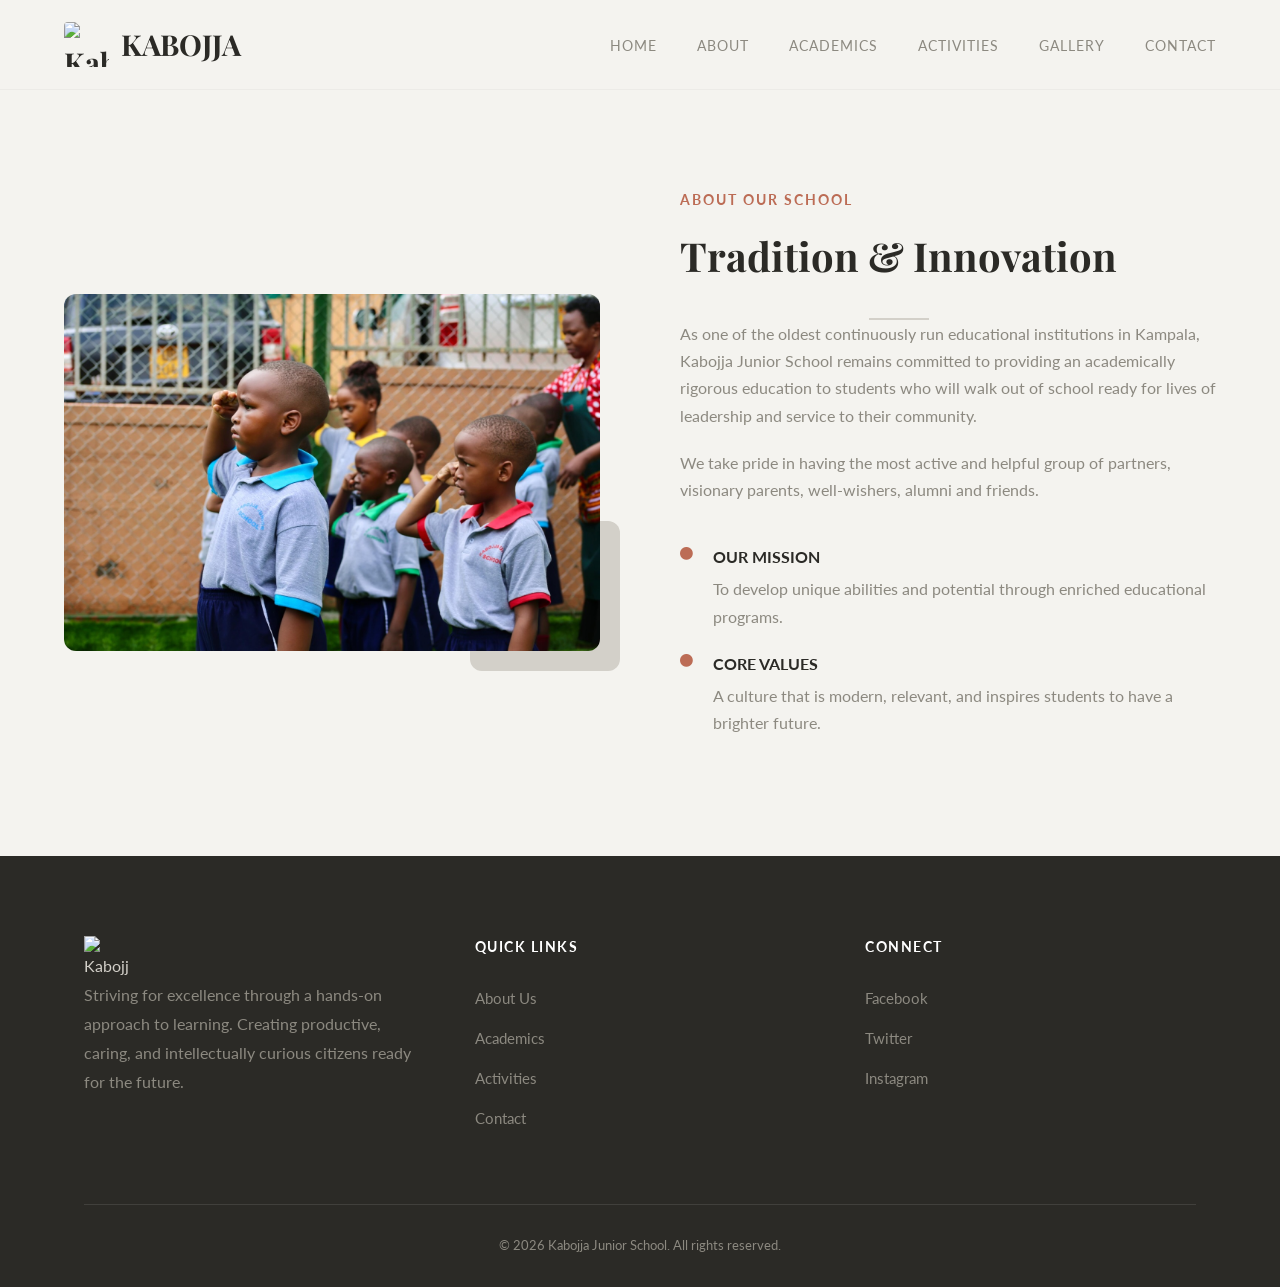
==== about.html @ 09603e0b "Add files via upload First files added" ====
<!DOCTYPE html>
<html lang="en">
<head>
     <meta charset="UTF-8">
    <meta name="viewport" content="width=device-width, initial-scale=1.0">
    <meta name="description" content="Kabojja Junior School - Excellence in Education.">
    <title>Kabojja Junior School</title>
    <link rel="preconnect" href="https://fonts.googleapis.com">
    <link rel="preconnect" hrefv="https://fonts.gstatic.com" crossorigin>
    <link href="https://fonts.googleapis.com/css2?family=Lato:wght@300;400;700&family=Playfair+Display:wght@400;600;700&display=swap" rel="stylesheet">
    <link rel="stylesheet" href="https://cdnjs.cloudflare.com/ajax/libs/font-awesome/6.4.0/css/all.min.css">
<link rel="stylesheet" href="style.css">
    <title>About — Kabojja Junior School</title>
</head>
<body>

    <header>
        <nav class="navbar container">
              <a href="index.html" class="logo">
               <img src="images/cropped-ChatGPT-Image-Feb-26-2026-10_09_23-AM.png" alt="Kabojja Junior School Logo"style="width:45px; height:45px; object-fit:contain;" >
                <span>KABOJJA</span>
            </a>
           <ul class="nav-links" id="navLinks">
    <li><a href="index.html"     class="nav-link">Home</a></li>
    <li><a href="about.html"     class="nav-link">About</a></li>
    <li><a href="academics.html" class="nav-link">Academics</a></li>
    <li><a href="activities.html"class="nav-link">Activities</a></li>
    <li><a href="gallery.html"   class="nav-link">Gallery</a></li>
    <li><a href="contact.html"   class="nav-link">Contact</a></li>
</ul>
        </nav>
    </header>

    <main>
        <section id="about" class="page-section">
            <div class="container section-padding">
                <div class="about-grid">
                    <div class="about-img-wrapper">
                        <img src="Images\670849788_17949337455136534_8697728919648039311_n.jpg" alt="Kabojja Students">
                        <div class="about-deco"></div>
                    </div>
                    <div>
                        <div class="section-header" style="text-align: left; margin: 0;">
                            <span>About Our School</span>
                            <h2 style="padding-bottom: 30px;">Tradition & Innovation</h2>
                        </div>
                        <p style="margin-bottom: 20px; color: var(--n-mid);">
                            As one of the oldest continuously run educational institutions in Kampala, Kabojja Junior School remains committed to providing an academically rigorous education to students who will walk out of school ready for lives of leadership and service to their community.
                        </p>
                        <p style="margin-bottom: 40px; color: var(--n-mid);">
                            We take pride in having the most active and helpful group of partners, visionary parents, well-wishers, alumni and friends.
                        </p>

                        <div class="feature-list">
                            <div class="feature-item">
                                <i class="fas fa-circle"></i>
                                <div>
                                    <h4>Our Mission</h4>
                                    <p>To develop unique abilities and potential through enriched educational programs.</p>
                                </div>
                            </div>
                            <div class="feature-item">
                                <i class="fas fa-circle"></i>
                                <div>
                                    <h4>Core Values</h4>
                                    <p>A culture that is modern, relevant, and inspires students to have a brighter future.</p>
                                </div>
                            </div>
                        </div>
                    </div>
                </div>
            </div>
        </section>
    </main>

    <footer>
        <div class="container">
            <div class="grid-3" style="gap: 60px;">
                <div class="footer-col">
                     <a href="index.html" class="logo"></a>
               <img src="images/cropped-ChatGPT-Image-Feb-26-2026-10_09_23-AM.png" alt="Kabojja Junior School Logo"style="width:45px; height:45px; object-fit:contain;" >
                    <p style="line-height: 1.8; color: var(--n-mid);">
                        Striving for excellence through a hands-on approach to learning. Creating productive, caring, and intellectually curious citizens ready for the future.
                    </p>
                </div>
                <div class="footer-col">
                    <h4>Quick Links</h4>
                      <ul class="footer-links">
                        <li><a href="about.html">About Us</a></li>
                        <li><a href="academics.html">Academics</a></li>
                        <li><a href="activities.html">Activities</a></li>
                        <li><a href="contact.html">Contact</a></li>
                    </ul>
                </div>
                <div class="footer-col">
                    <h4>Connect</h4>
                    <ul class="footer-links">
                        <li><a href="#">Facebook</a></li>
                        <li><a href="#">Twitter</a></li>
                        <li><a href="#">Instagram</a></li>
                    </ul>
                </div>
            </div>
            <div class="copyright">
                &copy; 2026 Kabojja Junior School. All rights reserved.
            </div>
        </div> 
    </footer>

    <script src="js/main.js"></script>
</body>
</html>
---- style.css ----
:root {
            
            --n-lightest: #F4F3EF;   
            --n-light:    #D3D0C9;   
            --n-mid:      #8C8980;   
            --n-dark:     #504E48;   
            --n-darkest:  #2B2A26;   

            
            --accent:     #BC6C55;   
            
            
            --radius-sm: 2px;
            --radius-pill: 50px;
            --radius-lg: 12px;
            --shadow-soft: 0 10px 30px rgba(75, 74, 70, 0.06);
            --transition: all 0.3s cubic-bezier(0.25, 1, 0.5, 1);
        }

        * { margin: 0; padding: 0; box-sizing: border-box; }

        body {
            font-family: 'Lato', sans-serif;
            color: var(--n-dark);
            background-color: var(--n-lightest);
            line-height: 1.7;
            overflow-x: hidden;
        }

        h1, h2, h3, h4, h5, h6 {
            font-family: 'Playfair Display', serif;
            color: var(--n-darkest);
        }

        a { text-decoration: none; color: inherit; transition: var(--transition); }
        ul { list-style: none; }
        img { max-width: 100%; display: block; object-fit: cover; }


        .container {
            width: 90%;
            max-width: 1200px;
            margin: 0 auto;
            padding: 0 20px;
        }

        .section-padding { padding: 100px 0; }
        .text-center { text-align: center; }

        .section-header {
            margin-bottom: 60px;
            text-align: center;
            max-width: 700px;
            margin-left: auto;
            margin-right: auto;
        }

        .section-header span {
            display: block;
            font-family: 'Lato', sans-serif;
            font-size: 0.85rem;
            text-transform: uppercase;
            letter-spacing: 2px;
            color: var(--accent);
            margin-bottom: 10px;
            font-weight: 700;
        }

        .section-header h2 {
            font-size: 2.5rem;
            position: relative;
            display: inline-block;
            padding-bottom: 20px;
        }

        .section-header h2::after {
            content: '';
            position: absolute;
            bottom: 0;
            left: 50%;
            transform: translateX(-50%);
            width: 60px;
            height: 2px;
            background-color: var(--n-light);
        }

        
        .btn {
            display: inline-block;
            padding: 16px 40px;
            font-family: 'Lato', sans-serif;
            font-weight: 700;
            font-size: 0.9rem;
            text-transform: uppercase;
            letter-spacing: 1px;
            border-radius: var(--radius-pill);
            cursor: pointer;
            transition: var(--transition);
            border: none;
        }

        .btn-primary {
            background-color: var(--accent);
            color: white;
            box-shadow: 0 4px 15px rgba(188, 108, 85, 0.3);
        }

        .btn-primary:hover {
            transform: translateY(-2px);
            background-color: var(--n-darkest);
        }

        .btn-outline {
            background-color: transparent;
            border: 1px solid var(--n-lightest);
            color: var(--n-lightest);
        }

        .btn-outline:hover {
            background-color: var(--n-lightest);
            color: var(--n-darkest);
        }

        
        header {
            background-color: var(--n-lightest);
            position: sticky;
            top: 0;
            z-index: 1000;
            box-shadow: 0 1px 0 rgba(0,0,0,0.03);
        }

        .navbar {
            display: flex;
            justify-content: space-between;
            align-items: center;
            padding: 20px 0;
        }

        .logo {
            display: flex;
            align-items: center;
            font-family: 'Playfair Display', serif;
            font-size: 1.8rem;
            font-weight: 700;
            color: var(--n-darkest);
            gap:0px;
        }

        .logo img { margin-right:12px; border-radius:4px;flex-shrink:0; }

        .nav-links {
            display: flex;
            gap: 40px;
        }

        .nav-links a {
            font-family: 'Lato', sans-serif;
            font-size: 0.9rem;
            text-transform: uppercase;
            letter-spacing: 1px;
            color: var(--n-mid);
            position: relative;
        }

        .nav-links a::after {
            content: '';
            position: absolute;
            bottom: -4px;
            left: 0;
            width: 0;
            height: 1px;
            background-color: var(--accent);
            transition: width 0.3s ease;
        }

        .nav-links a:hover, .nav-links a.active { color: var(--n-darkest); }
        .nav-links a:hover::after, .nav-links a.active::after { width: 100%; }
        .mobile-toggle { display: none; cursor: pointer; color: var(--n-darkest); }

        
       main{animation: fadeIn 0.6s ease-out; }
        @keyframes fadeIn {
            from { opacity: 0; transform: translateY(10px); }
            to { opacity: 1; transform: translateY(0); }
        }

        /* =========================================
           5. HOME
           ========================================= */
        .hero {
            position: relative;
            height: 85vh;
            background: url('../Images/WhatsApp-Image-2025-10-18-at-10.03.05-AM.jpeg') no-repeat center center/cover;
            display: flex;
            align-items: center;
            color: var(--n-lightest);
            filter: contrast(0.9) brightness(0.9);
        }

        .hero-overlay {
            position: absolute;
            top: 0; left: 0; width: 100%; height: 100%;
            background: linear-gradient(rgba(43, 42, 38, 0.5), rgba(43, 42, 38, 0.3));
        }

        .hero-content {
            position: relative;
            z-index: 2;
            max-width: 800px;
        }

        .hero h1 {
            color: var(--n-lightest);
            font-size: 4rem;
            font-weight: 400;
            margin-bottom: 25px;
        }
        
        .hero h1 span { font-style: italic; font-weight: 300; color: var(--accent); }
        .hero p { font-size: 1.15rem; margin-bottom: 40px; opacity: 0.9; }

        /* =========================================
           6. CARDS (COLOURFUL HOVER)
           ========================================= */
        .grid-3 {
            display: grid;
            grid-template-columns: repeat(auto-fit, minmax(300px, 1fr));
            gap: 40px;
        }

        .card {
            background: var(--n-lightest);
            padding: 40px;
            border-radius: var(--radius-lg);
            border: 1px solid rgba(211, 208, 201, 0.4);
            transition: var(--transition);
            
            /* Variable for specific card color, defaults to accent */
            --hover-c: var(--accent); 
        }

        .card:hover {
            transform: translateY(-8px);
            border-color: var(--hover-c);
            box-shadow: var(--shadow-soft);
        }

        .card-icon {
            width: 60px;
            height: 60px;
            background-color: #fff;
            border: 1px solid var(--n-light);
            border-radius: 50%;
            display: flex;
            align-items: center;
            justify-content: center;
            margin-bottom: 25px;
            color: var(--n-mid);
            transition: var(--transition);
        }

        .card:hover .card-icon {
            background-color: var(--hover-c);
            color: #fff;
            border-color: var(--hover-c);
            transform: rotate(10deg); /* Subtle playful rotation */
        }

        .card h3 { margin-bottom: 15px; transition: 0.3s; }
        .card:hover h3 { color: var(--hover-c); }
        .card p { color: var(--n-mid); font-size: 0.95rem; }

        /* =========================================
           7. ABOUT
           ========================================= */
        .about-grid { display: grid; grid-template-columns: 1fr 1fr; gap: 80px; align-items: center; }
        .about-img-wrapper { position: relative; }
        .about-img-wrapper img { border-radius: var(--radius-lg); }
        .about-deco {
            position: absolute; bottom: -20px; right: -20px;
            width: 150px; height: 150px; background-color: var(--n-light); z-index: -1;
            border-radius: var(--radius-lg);
        }
        .feature-list { margin-top: 40px; }
        .feature-item { display: flex; align-items: flex-start; margin-bottom: 20px; }
        .feature-item i { color: var(--accent); margin-right: 20px; font-size: 0.8rem; margin-top: 5px; }
        .feature-item h4 { font-family: 'Lato', sans-serif; font-size: 1rem; margin-bottom: 5px; text-transform: uppercase; }
        .feature-item p { color: var(--n-mid); margin: 0; }

        /* =========================================
           8. CONTACT (WARM & IMPROVED)
           ========================================= */
        .contact-wrapper {
            background-color: #FAF9F6;
            border-radius: 20px;
            overflow: hidden;
            box-shadow: var(--shadow-soft);
            display: grid;
            grid-template-columns: 1fr 1.5fr;
            border: 1px solid white;
        }

        .contact-sidebar {
            background-color: var(--accent);
            color: white;
            padding: 60px;
            display: flex;
            flex-direction: column;
            justify-content: center;
        }

        .contact-sidebar h3 {
            color: white;
            font-family: 'Playfair Display', serif;
            font-size: 2rem;
            margin-bottom: 30px;
        }

        .info-row { margin-bottom: 30px; display: flex; align-items: center; }
        .info-row i {
            font-size: 1.5rem;
            margin-right: 20px;
            background: rgba(255,255,255,0.2);
            width: 40px; height: 40px;
            display: flex; align-items: center; justify-content: center;
            border-radius: 50%;
        }
        .info-row p { font-size: 1.05rem; opacity: 0.9; }

        .contact-content { padding: 60px; background: white; }
        .warm-form-group { margin-bottom: 25px; }
        .warm-label {
            display: block;
            margin-bottom: 10px;
            font-weight: 700;
            font-size: 0.9rem;
            color: var(--n-mid);
            margin-left: 10px;
        }

        .warm-input, .warm-textarea {
            width: 100%;
            background-color: var(--n-lightest);
            border: 2px solid transparent;
            padding: 18px 25px;
            border-radius: 50px;
            font-family: 'Lato', sans-serif;
            font-size: 1rem;
            color: var(--n-darkest);
            transition: var(--transition);
        }

        .warm-input:focus, .warm-textarea:focus {
            outline: none;
            background-color: #fff;
            border-color: var(--accent);
            box-shadow: 0 4px 15px rgba(188, 108, 85, 0.1);
        }

        .warm-textarea {
            border-radius: 20px;
            resize: vertical;
            min-height: 120px;
        }

        /* =========================================
           9. GALLERY
           ========================================= */
        .gallery-container { position: relative; max-width: 1000px; margin: 0 auto; border-radius: var(--radius-lg); overflow: hidden; aspect-ratio: 16/9; box-shadow: var(--shadow-soft); }
        .gallery-track { display: flex; transition: transform 0.5s ease; height: 100%; }
        .gallery-slide { min-width: 100%; height: 100%; }
        .gallery-slide img { width: 100%; height: 100%; object-fit: cover; }
        .gallery-btn {
            position: absolute; top: 50%; transform: translateY(-50%);
            background: rgba(255,255,255,0.8); width: 45px; height: 45px;
            border-radius: 50%; border: none; cursor: pointer;
            color: var(--n-darkest); transition: 0.3s;
        }
        .gallery-btn:hover { background: var(--accent); color: white; }
        .prev-btn { left: 20px; }
        .next-btn { right: 20px; }

        /* =========================================
           10. FOOTER
           ========================================= */
        footer { background-color: var(--n-darkest); color: var(--n-light); padding: 80px 0 30px; margin-top: auto; }
        .footer-logo { font-family: 'Playfair Display', serif; font-size: 1.5rem; color: white; margin-bottom: 20px; display: block; }
        .footer-col h4 { color: white; font-family: 'Lato', sans-serif; text-transform: uppercase; letter-spacing: 1.5px; font-size: 0.85rem; margin-bottom: 25px; }
        .footer-links li { margin-bottom: 12px; }
        .footer-links a { color: var(--n-mid); font-size: 0.95rem; }
        .footer-links a:hover { color: var(--accent); }
        .copyright { text-align: center; margin-top: 60px; padding-top: 30px; border-top: 1px solid rgba(255,255,255,0.1); font-size: 0.8rem; color: var(--n-mid); }

        /* Responsive */
        @media (max-width: 992px) {
            .about-grid, .contact-wrapper { grid-template-columns: 1fr; }
            .contact-sidebar { padding: 40px; }
            .contact-content { padding: 40px; }
            .hero h1 { font-size: 3rem; }
        }
        @media (max-width: 768px) {
            .mobile-toggle { display: block; }
            .nav-links {
                position: fixed; top: 0; right: 0; height: 100vh; width: 80%;
                background: #FAF9F6; flex-direction: column; justify-content: center;
                box-shadow: -5px 0 20px rgba(0,0,0,0.1); transform: translateX(100%); transition: 0.4s ease;
            }
            .nav-links.active { transform: translateX(0); }
            .hero h1 { font-size: 2.5rem; }
        }
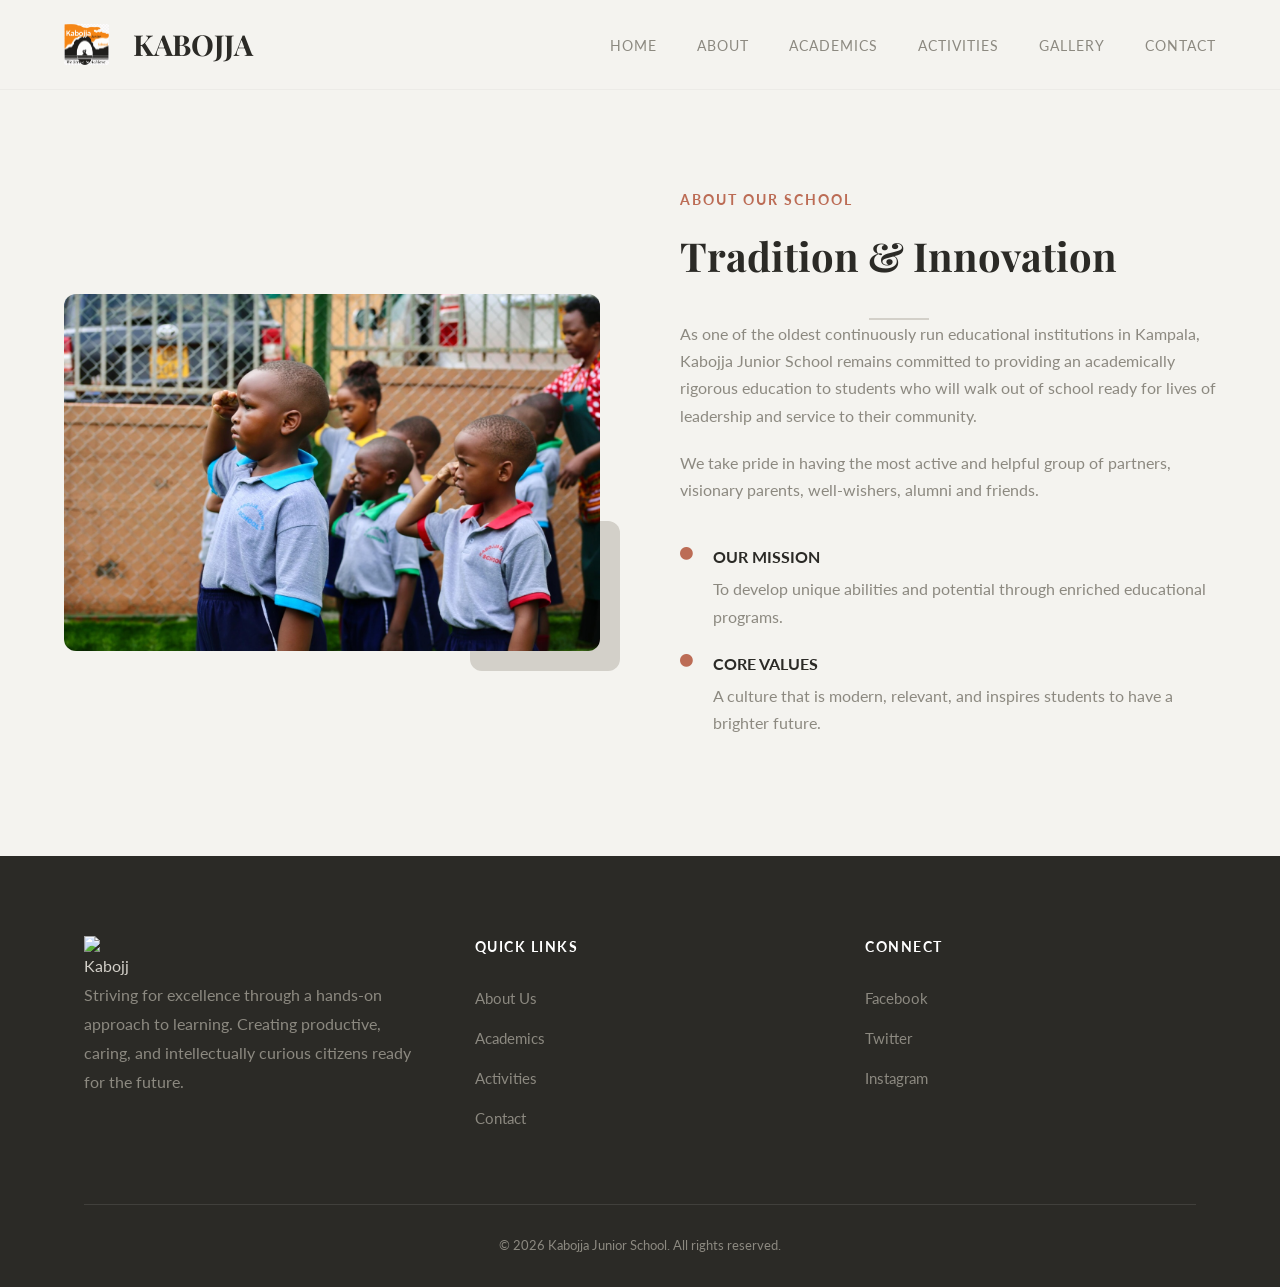
==== commit fd70f107: "Fix HTML formatting and structure in about.html" ====
--- a/about.html
+++ b/about.html
@@ -17,7 +17,7 @@
     <header>
         <nav class="navbar container">
               <a href="index.html" class="logo">
-               <img src="images/cropped-ChatGPT-Image-Feb-26-2026-10_09_23-AM.png" alt="Kabojja Junior School Logo"style="width:45px; height:45px; object-fit:contain;" >
+               <img src="Images/cropped-ChatGPT-Image-Feb-26-2026-10_09_23-AM.png" alt="Kabojja Junior School Logo"style="width:45px; height:45px; object-fit:contain;" >
                 <span>KABOJJA</span>
             </a>
            <ul class="nav-links" id="navLinks">
@@ -109,4 +109,4 @@
 
     <script src="js/main.js"></script>
 </body>
-</html>+</html>
--- a/style.css
+++ b/style.css
@@ -144,7 +144,7 @@
             font-size: 1.8rem;
             font-weight: 700;
             color: var(--n-darkest);
-            gap:0px;
+            gap:12px;
         }
 
         .logo img { margin-right:12px; border-radius:4px;flex-shrink:0; }
@@ -191,7 +191,7 @@
         .hero {
             position: relative;
             height: 85vh;
-            background: url('../Images/WhatsApp-Image-2025-10-18-at-10.03.05-AM.jpeg') no-repeat center center/cover;
+            background: url('Images/WhatsApp-Image-2025-10-18-at-10.03.05-AM.jpeg') no-repeat center center/cover;
             display: flex;
             align-items: center;
             color: var(--n-lightest);
@@ -408,4 +408,4 @@
             }
             .nav-links.active { transform: translateX(0); }
             .hero h1 { font-size: 2.5rem; }
-        }+        }
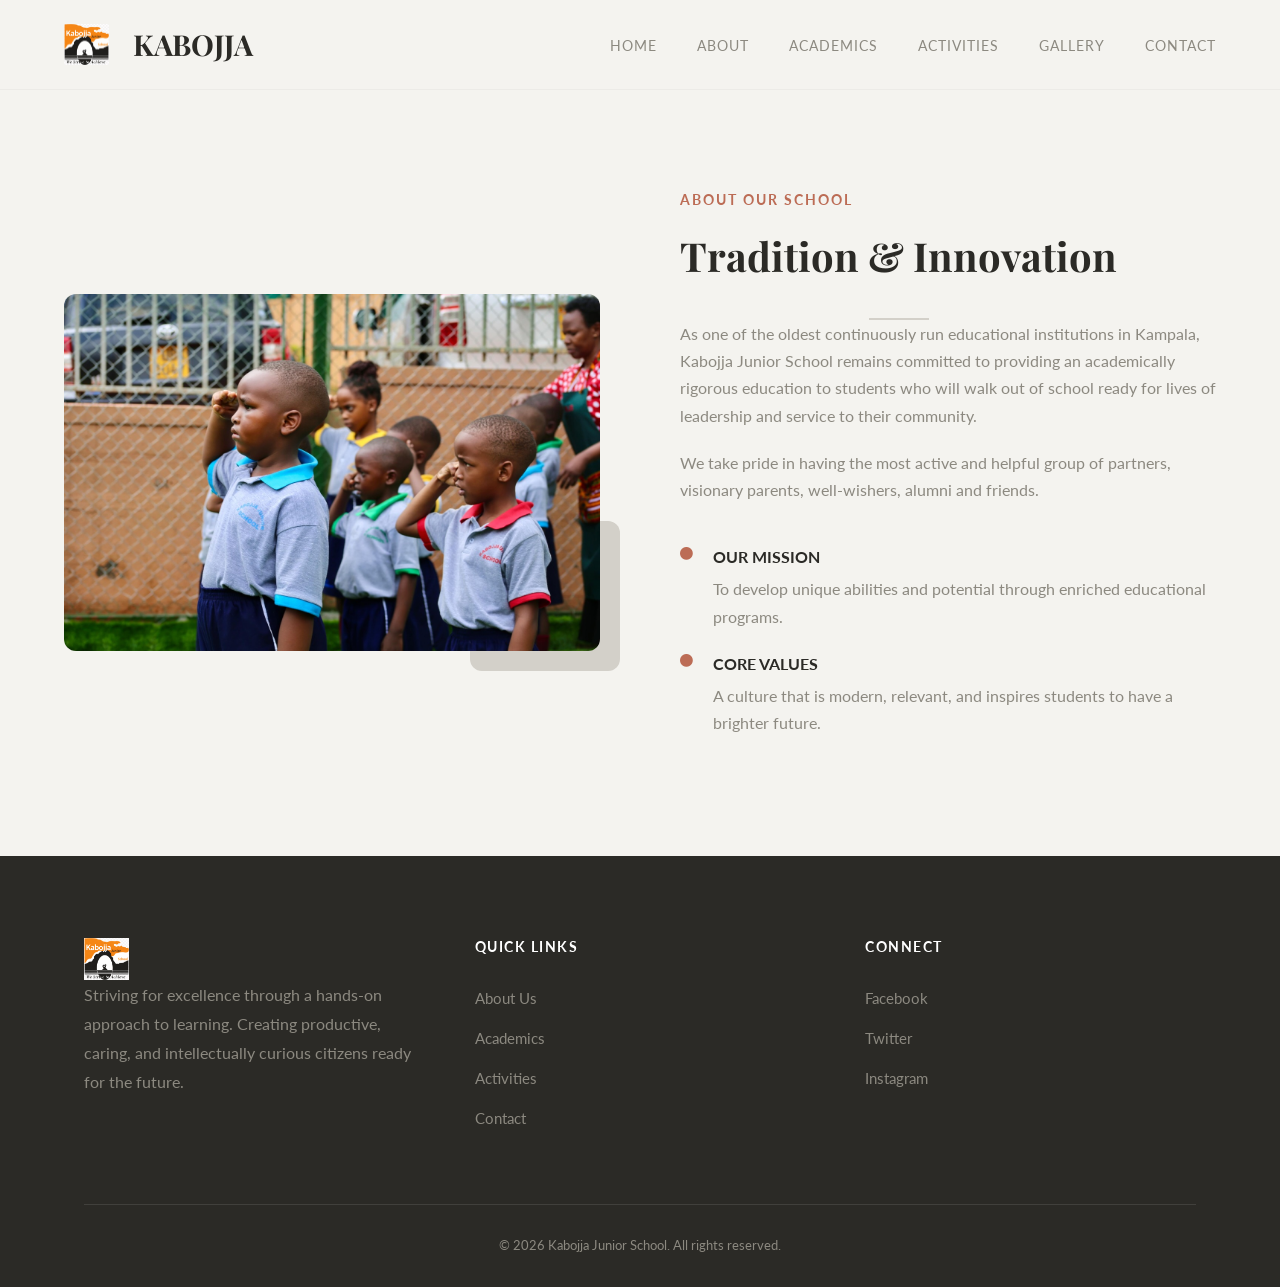
==== commit 66dc1140: "Update about.html" ====
--- a/about.html
+++ b/about.html
@@ -78,7 +78,7 @@
             <div class="grid-3" style="gap: 60px;">
                 <div class="footer-col">
                      <a href="index.html" class="logo"></a>
-               <img src="images/cropped-ChatGPT-Image-Feb-26-2026-10_09_23-AM.png" alt="Kabojja Junior School Logo"style="width:45px; height:45px; object-fit:contain;" >
+               <img src="Images/cropped-ChatGPT-Image-Feb-26-2026-10_09_23-AM.png" alt="Kabojja Junior School Logo"style="width:45px; height:45px; object-fit:contain;" >
                     <p style="line-height: 1.8; color: var(--n-mid);">
                         Striving for excellence through a hands-on approach to learning. Creating productive, caring, and intellectually curious citizens ready for the future.
                     </p>
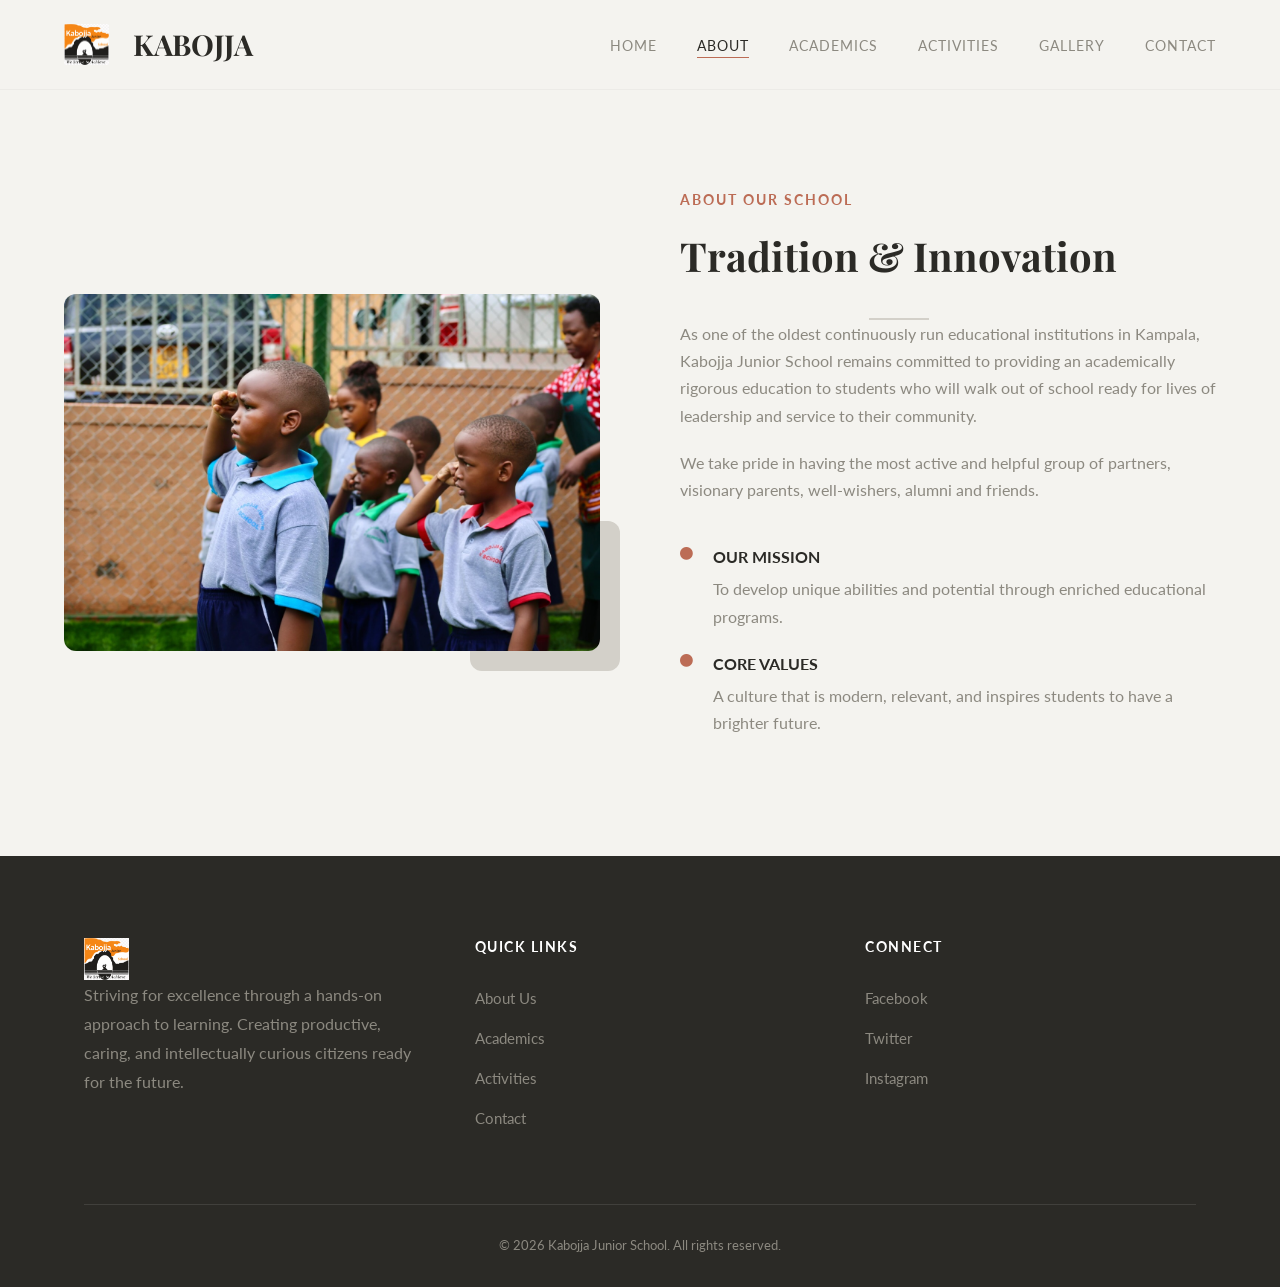
==== commit b134345b: "Fix HTML structure and improve formatting" ====
--- a/about.html
+++ b/about.html
@@ -28,6 +28,9 @@
     <li><a href="gallery.html"   class="nav-link">Gallery</a></li>
     <li><a href="contact.html"   class="nav-link">Contact</a></li>
 </ul>
+              <div class="mobile-toggle" id="mobileToggle">
+                <i class="fas fa-bars" style="font-size: 1.5rem;"></i>
+            </div>
         </nav>
     </header>
 
